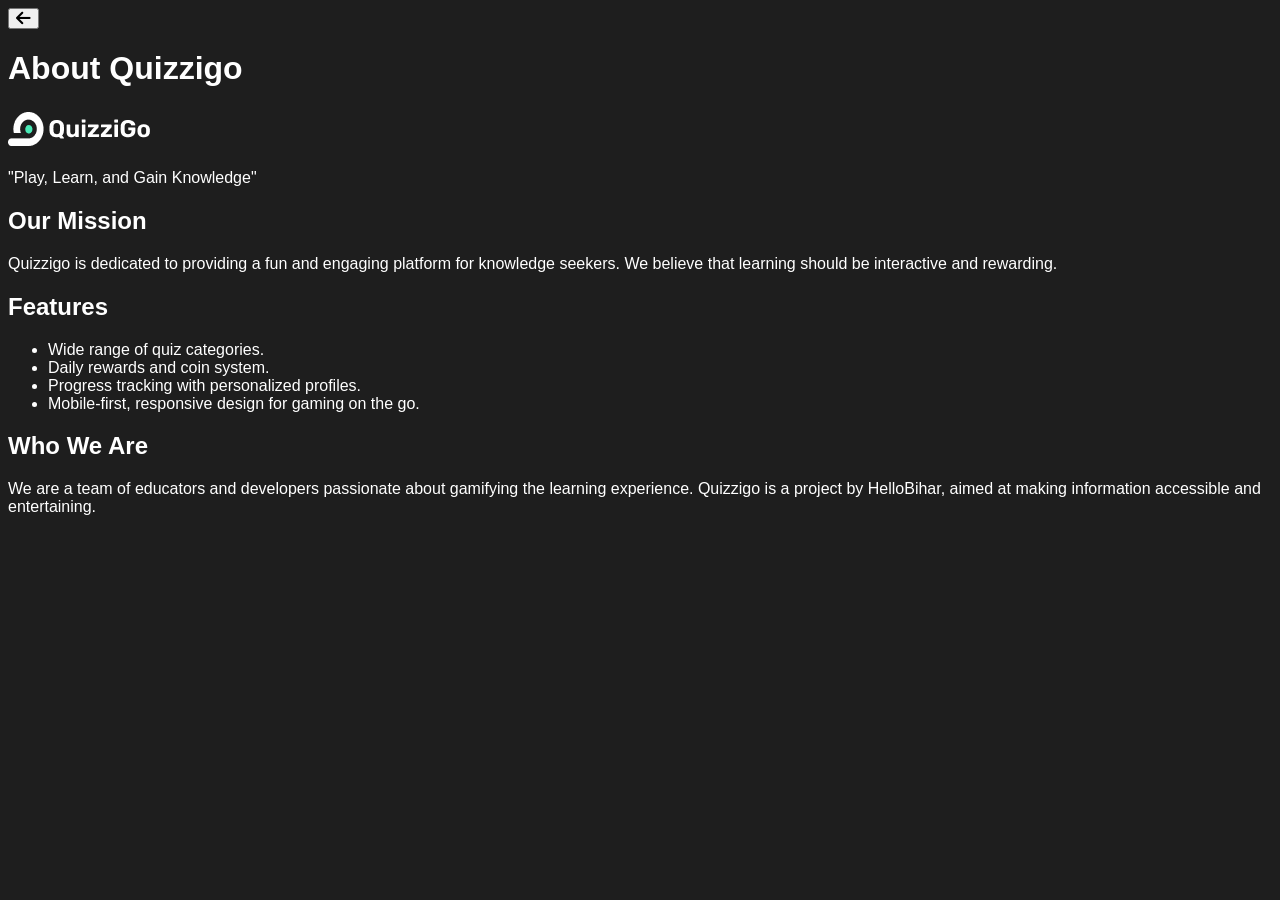
==== about-us.html @ 95383eea "new changes by divyesh" ====
<!DOCTYPE html>
<html lang="en">

<head>
    <meta charset="UTF-8">
    <meta name="viewport" content="width=device-width, initial-scale=1.0">
    <title>About Us - Quizzigo</title>
    <link rel="shortcut icon" href="/images/quiz_favicon.png" type="image/x-icon">
    <link href="/css/tailwind.min.css" rel="stylesheet">
    <link rel="stylesheet" href="https://cdnjs.cloudflare.com/ajax/libs/font-awesome/6.5.1/css/all.min.css">
    <link rel="stylesheet" href="/css/style.css">
</head>

<body class="text-white" style="background-color: #1e1e1e;">
    <div class="max-w-2xl mx-auto p-6 pb-24">
        <div class="flex items-center mb-8">
            <button onclick="history.back()" class="mr-4 text-gray-400 hover:text-white">
                <i class="fas fa-arrow-left fa-lg"></i>
            </button>
            <h1 class="text-2xl font-bold">About Quizzigo</h1>
        </div>

        <div class="space-y-6 text-gray-300">
            <div class="text-center mb-10">
                <img src="/images/logo.png" alt="Quizzigo Logo" class="mx-auto mb-4" style="max-width: 200px;">
                <p class="text-lg italic">"Play, Learn, and Gain Knowledge"</p>
            </div>

            <section>
                <h2 class="text-xl font-semibold text-white mb-2">Our Mission</h2>
                <p>Quizzigo is dedicated to providing a fun and engaging platform for knowledge seekers. We believe that
                    learning should be interactive and rewarding.</p>
            </section>

            <section>
                <h2 class="text-xl font-semibold text-white mb-2">Features</h2>
                <ul class="list-disc list-inside space-y-2 ml-4">
                    <li>Wide range of quiz categories.</li>
                    <li>Daily rewards and coin system.</li>
                    <li>Progress tracking with personalized profiles.</li>
                    <li>Mobile-first, responsive design for gaming on the go.</li>
                </ul>
            </section>

            <section>
                <h2 class="text-xl font-semibold text-white mb-2">Who We Are</h2>
                <p>We are a team of educators and developers passionate about gamifying the learning experience. Quizzigo
                    is a project by HelloBihar, aimed at making information accessible and entertaining.</p>
            </section>
        </div>
    </div>
</body>

</html>
---- css/style.css ----
body {
  background-color: #1a1925;
  font-family: sans-serif;
  scroll-behavior: smooth;
  overflow: none;
  color: white;
}

::-webkit-scrollbar {
  width: 0px;
  height: 0px;
}

/* Track */
::-webkit-scrollbar-track {
  box-shadow: inset 0 0 5px grey;
  border-radius: 10px;
}

/* Handle */
::-webkit-scrollbar-thumb {
  background: #ffc700;
  border-radius: 5px;
}

/* Handle on hover */
::-webkit-scrollbar-thumb:hover {
  background: #ffc700;
}

:root {
  --default-theme-color: #ffc700;
  --layer-1-bg-color: #353535;
  --border-color: #ffffff6e;
  --box-1-bg-color: #454545;
  --mobile-bg-color: #171717;
}

.mobile {
  margin: auto;
  max-width: 425px;
  background: #171717;
  /* background: linear-gradient(180deg, rgba(195, 221, 151, 1) 1%, rgba(149, 215, 171, 1) 52%, #6dd0b8 100%); */
  overflow-x: hidden;
  height: 100vh;
  scroll-behavior: smooth;
}

.fist_layer {
  background: var(--layer-1-bg-color);
  /* background: linear-gradient(130deg, rgba(247, 239, 189, 1) 1%, rgba(245, 245, 222, 1) 41%, rgba(244, 250, 244, 1) 100%); */
  border-radius: 25px 25px 0px 0px;
  height: 100vh;
}

.first_layer_home {
  background-color: var(--layer-1-bg-color);
  border-radius: 25px 25px 0px 0px;
  height: auto;
}

.native_ad_slot1 {
  width: 100%;
  height: auto;
  background-color: white;
  margin-bottom: 20px;
}

.option {
  background-color: var(--box-1-bg-color);
  /* border: 2px solid var(--border-color); */
  border-radius: 10px;
  color: #ffffff;
  cursor: pointer;
  box-shadow: black 1px 3px 7px;
}

.ft_area {
  border: 2px solid var(--border-color);
  border-radius: 10px;
  background-color: var(--box-1-bg-color);
}

.QA_rules ul {
  text-align: left;
  list-style: disc;
}

.QA_rules ul li {
  margin-top: 8px;
}

.popup_model {
  width: 100%;
  height: 100vh;
  /* background: linear-gradient(180deg, rgba(195, 221, 151, 1) 1%, rgba(149, 215, 171, 1) 52%, rgba(109, 208, 184, 1) 100%); */
  background: var(--mobile-bg-color);
  z-index: 10;
  position: absolute;
  transition: opacity 0.3s ease-in-out;
  opacity: 0; /* Initially hidden */
}

.popup_model.show {
  opacity: 1; /* Make visible */
}

.usr_reward {
  height: 410px;
  width: 450px;
  background: var(--layer-1-bg-color);
  border: 2px solid var(--border-color);
  border-radius: 40px;
  transition: transform 0.3s ease-in-out;
  transform: scale(0.8); /* Initially smaller */
}

.usr_reward.show {
  transform: scale(1); /* Make normal size */
}

.default_btn {
  background: white;
  padding: 10px;
  border-radius: 10px;
  /* border: 2px solid #c0dd99; */
  color: #4b5745;
  font-weight: 700;
  font-size: 15px;
  width: 70%;
}

.q_tile {
  background-color: var(--box-1-bg-color);
  width: 100%;
  border-radius: 15px;
  box-shadow: #000000 4px 4px 8px;
}

.quiz_play_fwd_btn {
  height: 50px;
  width: 50px;
  background: #494949;
  border-radius: 10px;
  text-align: center;
  font-size: 25px;
  box-shadow: #000000 2px 2px 7px;
}

.entry_fee {
  border-radius: 20px;
  background: #4a4a4a;
  width: 70%;
  max-width: 120px;
}

.bottom_bar {
  max-width: 425px;
}

.user_wallet span {
  background-color: #4a4a4a;
}

.quiz_cat_tile {
  background-color: var(--box-1-bg-color);
  height: auto;
  min-height: 130px;
  height: auto;
  word-wrap: break-word;
  box-shadow: #000000 2px 6px 9px;
}

.quiz_cat_tile img {
  background-color: #454545;
  box-shadow: #000000 3px 3px 7px;
}

.profile_cirlcle_bg {
  background-color: #f1faf8;
  height: 200px;
  width: 200px;
  border-radius: 100%;
  box-shadow: black 8px 7px 13px;
}

.user_coin_show {
  background-color: #f1faf8;
  height: 40px;
  border-radius: 10px;
  width: 40%;
  color: black;
}

.progress-bar-container {
  width: 290px;
  height: 7px;
  overflow: hidden;
  position: relative;
  background-color: #9b999956;
  border-radius: 15px;
}

.progress-bar {
  height: 100%;
  width: 0;
  background: linear-gradient(
    130deg,
    rgba(247, 239, 189, 1) 1%,
    rgba(245, 245, 222, 1) 41%,
    rgba(244, 250, 244, 1) 100%
  );
  position: absolute;
}

.first_layer_result {
  /* background-color: #F1FAF8; */
  height: 100vh;
  background: var(--layer-1-bg-color);
}

#treasure-popup {
  z-index: 1111;
}

.adslot_1 {
  width: 100%;
  height: 300px;
}

/* Here's start for media query */
@media only screen and (max-width: 576px) {
  .mobile {
    max-width: 576px;
  }

  .bottom_bar {
    max-width: 576px;
  }

  .usr_reward {
    width: 100%;
    height: 410px;
    margin: 15px;
  }

  /* .adslot_1 { width: 100%; height: 200px; } */
}

@media only screen and (max-width: 440px) {
  .mobile {
    max-width: 440px;
  }

  .bottom_bar {
    max-width: 440px;
  }

  .usr_reward {
    width: 100%;
    height: 410px;
    margin: 15px;
  }

  /* .adslot_1 { width: 100%; height: 200px; } */
}

@media only screen and (max-width: 400px) {
  .mobile {
    max-width: 400px;
  }

  .bottom_bar {
    max-width: 400px;
  }
  /* .adslot_1 { width: 100%; height: 200px; } */
}

@media only screen and (max-width: 360px) {
  .mobile {
    max-width: 360px;
  }
  /* .adslot_1 { width: 100%; height: 200px; } */
}

.adslot_1 {
  width: 100%;
  height: 300px;
}
@media (min-width: 500px) {
  .adslot_1 {
    width: 100%;
    height: 300px;
  }
}
@media (min-width: 800px) {
  .adslot_1 {
    width: 100%;
    height: 300px;
  }
}

/* Pop up for ads show in index page */
.popup-overlay {
  position: fixed;
  top: 0;
  left: 0;
  width: 100vw;
  height: 100vh;
  display: flex;
  opacity: 0;
  align-items: center;
  justify-content: center;
  background-color: rgba(0, 0, 0, 0.4);
  -webkit-backdrop-filter: blur(5px);
  backdrop-filter: blur(5px);
  z-index: 1000;
  pointer-events: none;
}

.popup-content {
  position: relative;
  height: auto;
  border: 1px solid #888;
  color: #fff;
  border-radius: 5px;
  margin: 0 auto;
  width: 600px;
  padding: 10px;
  position: absolute;
  pointer-events: auto;
  z-index: 1001;
}

.close-popup {
  outline: none;
  background-color: #ffffff;
  border: 1px solid #000;
  border-radius: 20%;
  color: #000;
  cursor: pointer;
  font-family: arial;
  font-size: 25px;
  font-weight: 700;
  height: 30px;
  line-height: 25px;
  margin-bottom: 10px;
  position: relative;
  text-align: center;
  width: 30px;
  z-index: 1003;
}

.adsbygoogle {
  background-color: #292828; /* Dark background for fallback */
  display: flex; /* Enable flexbox for centering */
  align-items: center; /* Vertically center content */
  justify-content: center; /* Horizontally center content */
  color: #ccc; /* Text color */
  font-size: 14px;
  font-weight: bold;
  min-height: 250px; /* Set a default height */
  text-transform: uppercase; /* Optional styling */
  position: relative;
}

.adsbygoogle::before {
  content: 'ads';
  color: #ccc;
  font-weight: bold;
}


@media screen and (max-width: 640px) {
  .popup-content {
    width: 350px;
  }
}

@media screen and (max-width: 470px) {
  .popup-content {
    width: 100%;
  }
}
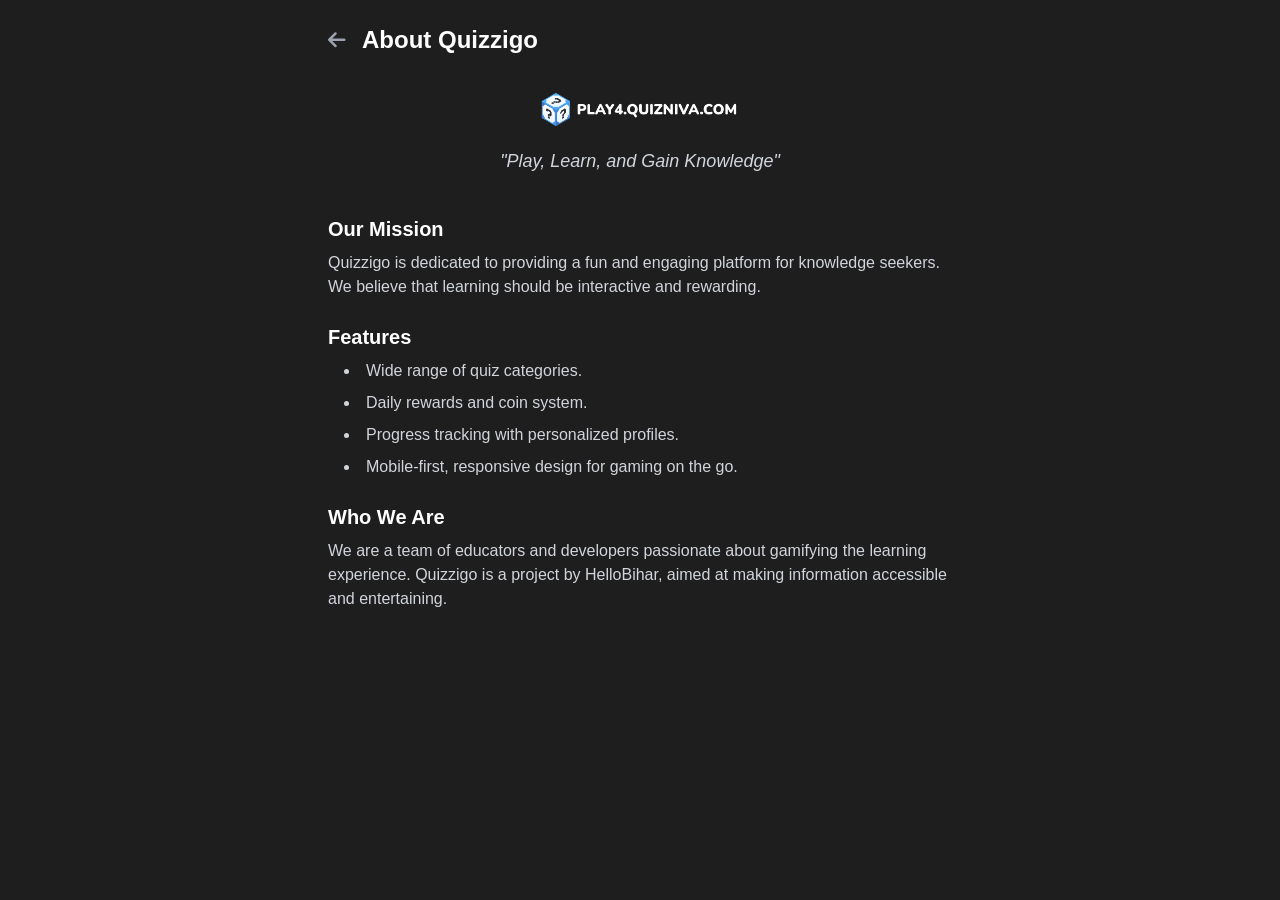
==== commit d35e3085: "feat: adview changes add" ====
--- a/about-us.html
+++ b/about-us.html
@@ -44,7 +44,8 @@
 
             <section>
                 <h2 class="text-xl font-semibold text-white mb-2">Who We Are</h2>
-                <p>We are a team of educators and developers passionate about gamifying the learning experience. Quizzigo
+                <p>We are a team of educators and developers passionate about gamifying the learning experience.
+                    Quizzigo
                     is a project by HelloBihar, aimed at making information accessible and entertaining.</p>
             </section>
         </div>
--- a/css/style.css
+++ b/css/style.css
@@ -365,11 +365,10 @@
 }
 
 .adsbygoogle::before {
-  content: 'ads';
+  content: "ads";
   color: #ccc;
   font-weight: bold;
 }
-
 
 @media screen and (max-width: 640px) {
   .popup-content {
